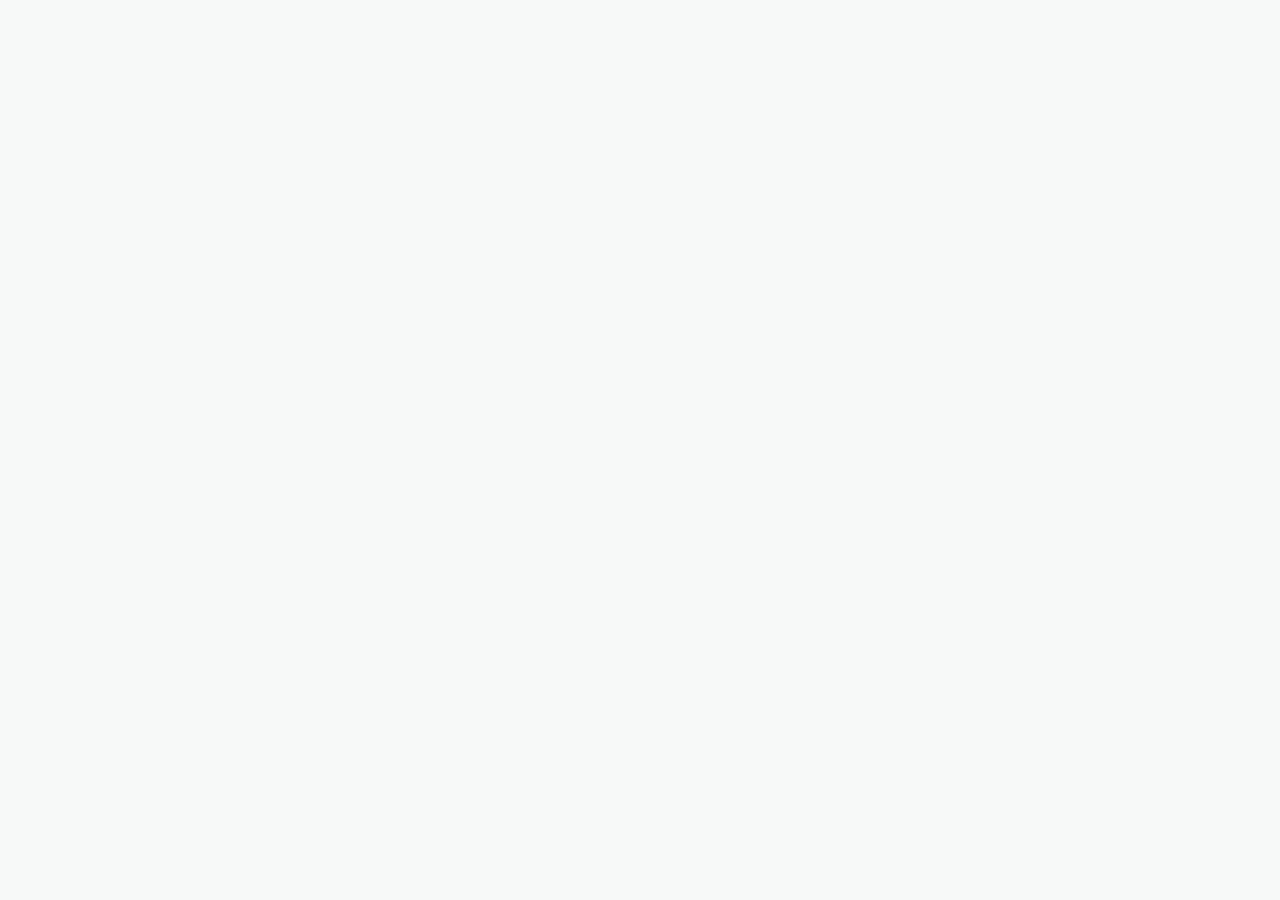
==== create_attendant.html @ 705353c4 "add links to external style sheets [#161113454]" ====
<!DOCTYPE html>
<html lang="en">
<head>
    <meta charset="UTF-8">
    <title>Products | The Shopping Cart (Admin)</title>
    <link rel="stylesheet" href=css/style.css>
    <meta name="viewport" content="width=device-width, initial-scale=1">
</head>
<body>

</body>
</html>
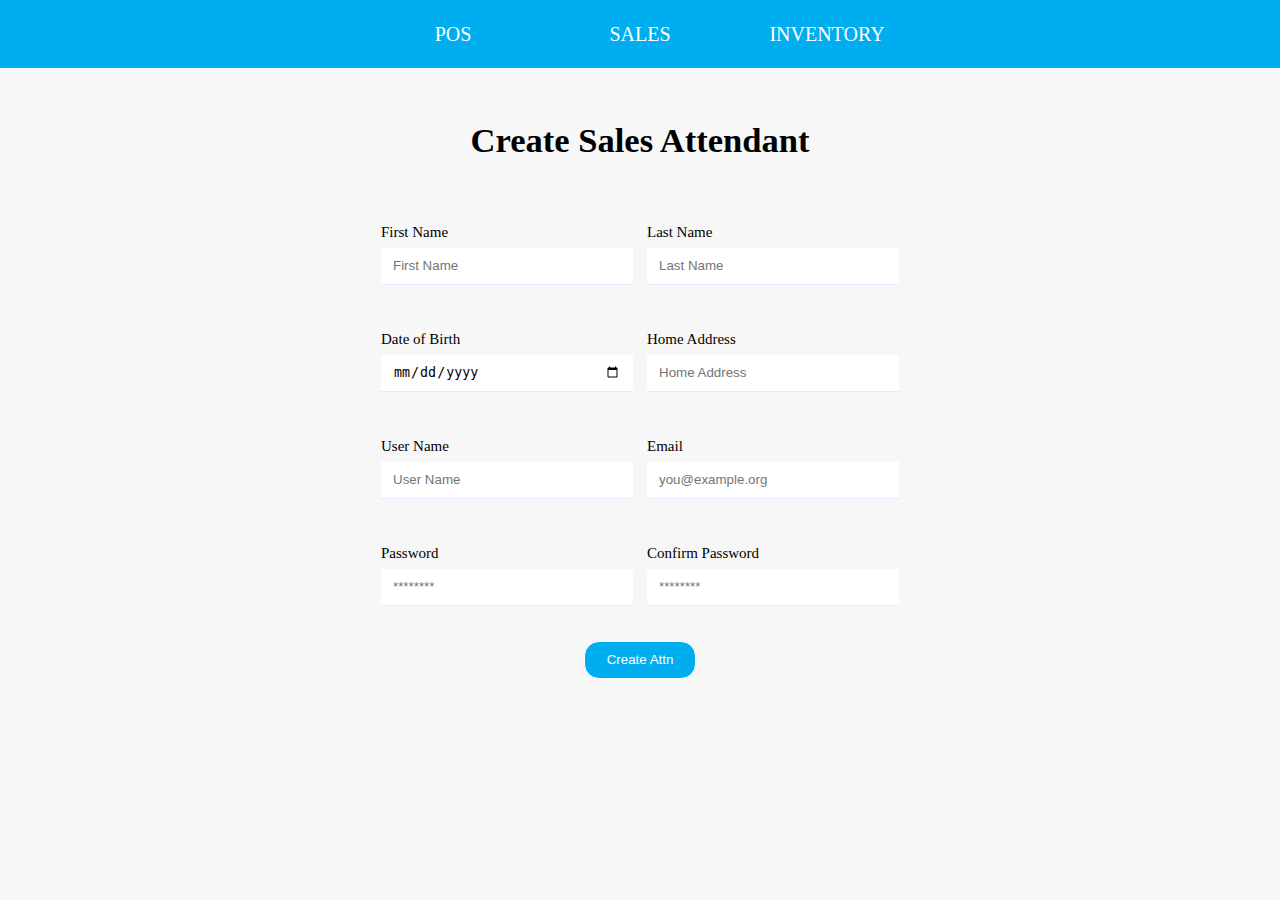
==== commit ae8aaa55: "add success message when registration succesful [#161113454]" ====
--- a/create_attendant.html
+++ b/create_attendant.html
@@ -7,6 +7,106 @@
     <meta name="viewport" content="width=device-width, initial-scale=1">
 </head>
 <body>
+    <div class="wrapper">
+        <div class="row" id="niv">
+            <div class="col-12">
 
+                <!--Side Navigation-->
+
+
+                <nav id="nav">
+                    <ul class="navbar">
+                        <li class="nav-item"><a href="shopping_cart.html" class="nav-links active">POS</a></li>
+                        <li class="nav-item"><a href="sales.html" class="nav-links">Sales</a></li>
+                        <li class="nav-item"><a href="#" class="nav-links">Inventory</a></li>
+                    </ul>
+                </nav>
+
+                <!--Side Navigation-->
+
+            </div>
+        </div>
+        <div class="row">
+            <div class="col-12">
+                <p id="success"></p>
+            </div>
+        </div>
+        <div class="row">
+            <div class="col-12">
+                <h2 class="welcome" id="wel">Create Sales Attendant</h2>
+                <form class="sign" id="sp" action="#" onsubmit="required()">
+                    <div class="box-section">
+                        <div class="form-section">
+                            <label class="holder">First Name</label>
+                            <br>
+                            <input type="text" id="fname" class="first" placeholder="First Name" required>
+                        </div>
+                        <div class="form-section last">
+                            <label class="holder">Last Name</label>
+                            <br>
+                            <input type="text" id="lname" class="first" placeholder="Last Name" required>
+                        </div>
+                    </div>
+                    <br>
+                    <div class="box-section">
+                        <div class="form-section">
+                            <label class="holder">Date of Birth</label>
+                            <br>
+                            <input type="date" class="first" placeholder="Date of Birth" required>
+                        </div>
+                        <div class="form-section last">
+                            <label class="holder">Home Address</label>
+                            <br>
+                            <input type="text" class="first" placeholder="Home Address" required>
+                        </div>
+
+                    </div>
+                    <br>
+                    <div class="box-section">
+                        <div class="form-section">
+                            <label class="holder">User Name</label>
+                            <br>
+                            <input type="text" id='uname' class="first" placeholder="User Name" required>
+                        </div>
+                        <div class="form-section last">
+                            <label class="holder">Email</label>
+                            <br>
+                            <input type="email" class="first" placeholder="you@example.org" required>
+                        </div>
+                    </div>
+                    <br>
+                    <div class="box-section">
+                        <div class="form-section">
+                            <label class="holder">Password</label>
+                            <br>
+                            <input type="password" id="password" placeholder="********" class="first" required>
+                        </div>
+                        <div class="form-section last">
+                            <label class="holder"> Confirm Password</label>
+                            <br>
+                            <input type="password" id="confirm_password" placeholder="********" class="first" required>
+                        </div>
+                    </div>
+                    <br>
+                    <input class="sb" type="submit" id="submit-button" name="submit-button" value="Create Attn">
+                    <br>
+                </form>
+            </div>
+        </div>
+    </div>
+    <script>
+        var fname = document.getElementById('uname');
+        var wel = document.getElementById('wel');
+        var form = document.getElementById('sp');
+        var msg = document.getElementById('success');
+        var btn = document.getElementById('submit-button');
+        btn.onclick = function () {
+            wel.style.display = 'none';
+            form.style.display = 'none';
+            msg.innerHTML = fname.value.toUpperCase() + '\xa0\xa0has been created\xa0\xa0' +
+                '<a href="create_attendant.html">Go back</a>' ;
+            msg.style.display = 'block';
+        };
+    </script>
 </body>
 </html>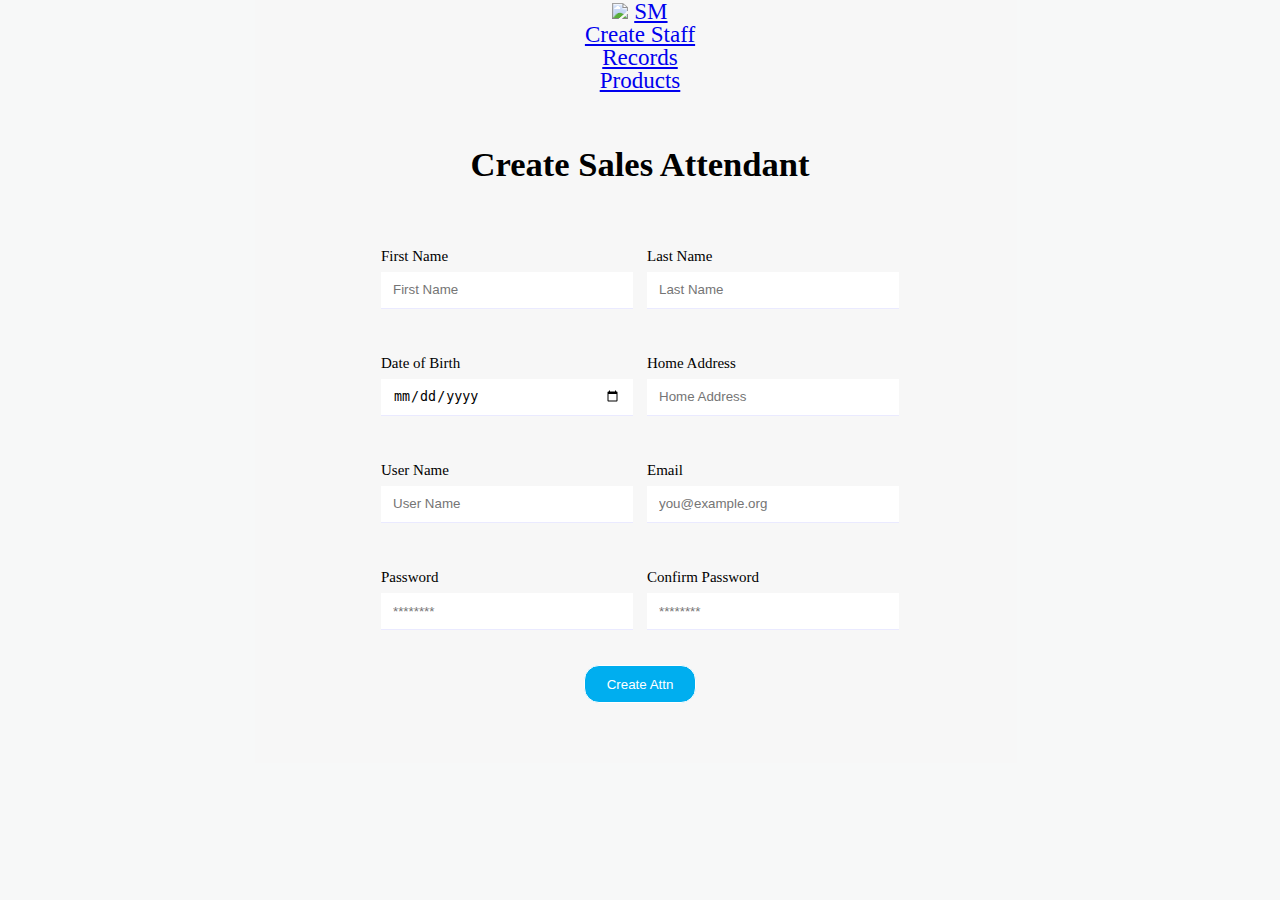
==== commit b082c097: "make top navbar responsive [#161113686]" ====
--- a/create_attendant.html
+++ b/create_attendant.html
@@ -2,7 +2,7 @@
 <html lang="en">
 <head>
     <meta charset="UTF-8">
-    <title>Products | The Shopping Cart (Admin)</title>
+    <title>Create Attendant | The Shopping Cart (Admin)</title>
     <link rel="stylesheet" href=css/style.css>
     <meta name="viewport" content="width=device-width, initial-scale=1">
 </head>
@@ -14,11 +14,15 @@
                 <!--Side Navigation-->
 
 
-                <nav id="nav">
-                    <ul class="navbar">
-                        <li class="nav-item"><a href="shopping_cart.html" class="nav-links active">POS</a></li>
-                        <li class="nav-item"><a href="sales.html" class="nav-links">Sales</a></li>
-                        <li class="nav-item"><a href="#" class="nav-links">Inventory</a></li>
+                <nav class="bar">
+                    <span class="nav-toggle" id="js-toggle">
+                        <img class="mobile" src="images/bars.svg">
+                    </span>
+                    <a href="shopping_cart.html" class="logo font">SM</a>
+                    <ul class="main-nav" id="nav-menu">
+                        <li ><a class="links" href="#" >Create Staff</a></li>
+                        <li><a class="links" href="view_all_records.html">Records</a></li>
+                        <li><a class="links" href="view_all_records.html">Products</a></li>
                     </ul>
                 </nav>
 
@@ -94,6 +98,7 @@
             </div>
         </div>
     </div>
+    <script src="js/mobile.js"></script>
     <script>
         var fname = document.getElementById('uname');
         var wel = document.getElementById('wel');
@@ -104,7 +109,7 @@
             wel.style.display = 'none';
             form.style.display = 'none';
             msg.innerHTML = fname.value.toUpperCase() + '\xa0\xa0has been created\xa0\xa0' +
-                '<a href="create_attendant.html">Go back</a>' ;
+                '<a href="view_all_records.html">Go to View Records</a>' ;
             msg.style.display = 'block';
         };
     </script>
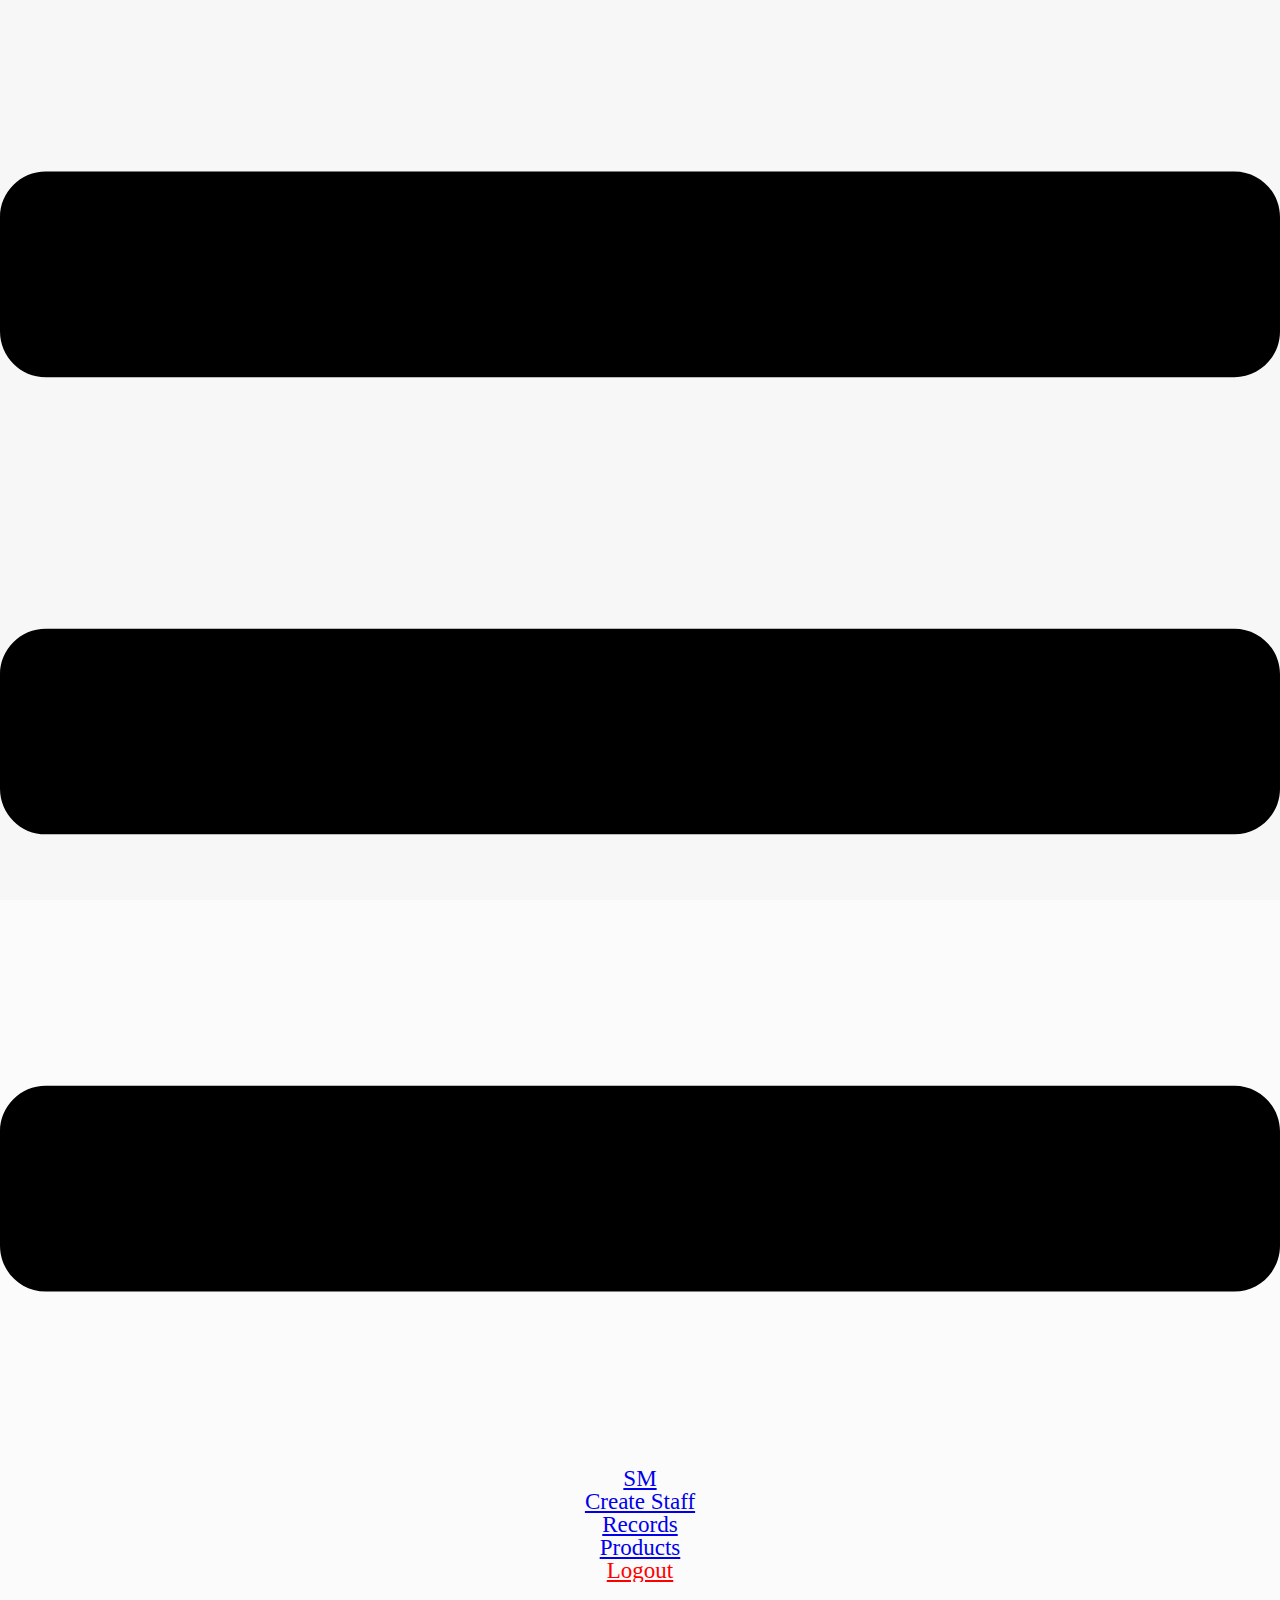
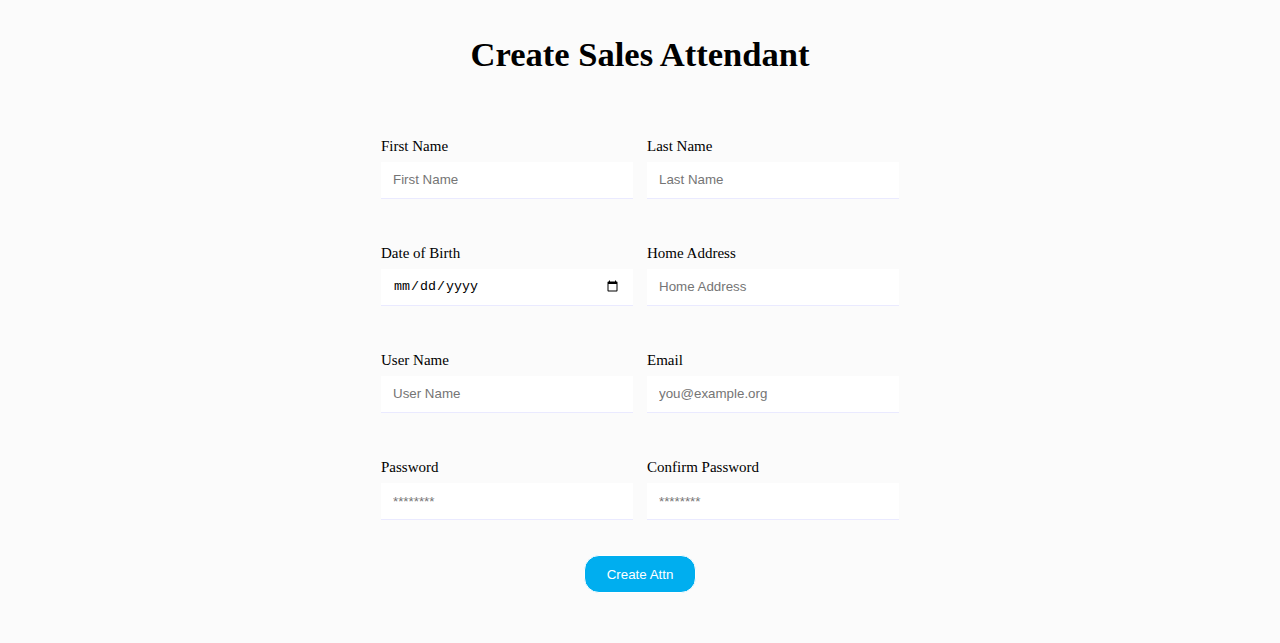
==== commit 9a20c3f4: "add menu icon [#161113686]" ====
--- a/create_attendant.html
+++ b/create_attendant.html
@@ -23,6 +23,7 @@
                         <li ><a class="links" href="#" >Create Staff</a></li>
                         <li><a class="links" href="view_all_records.html">Records</a></li>
                         <li><a class="links" href="view_all_records.html">Products</a></li>
+                        <li><a class="links" href="index.html" style="color: red">Logout</a></li>
                     </ul>
                 </nav>
 
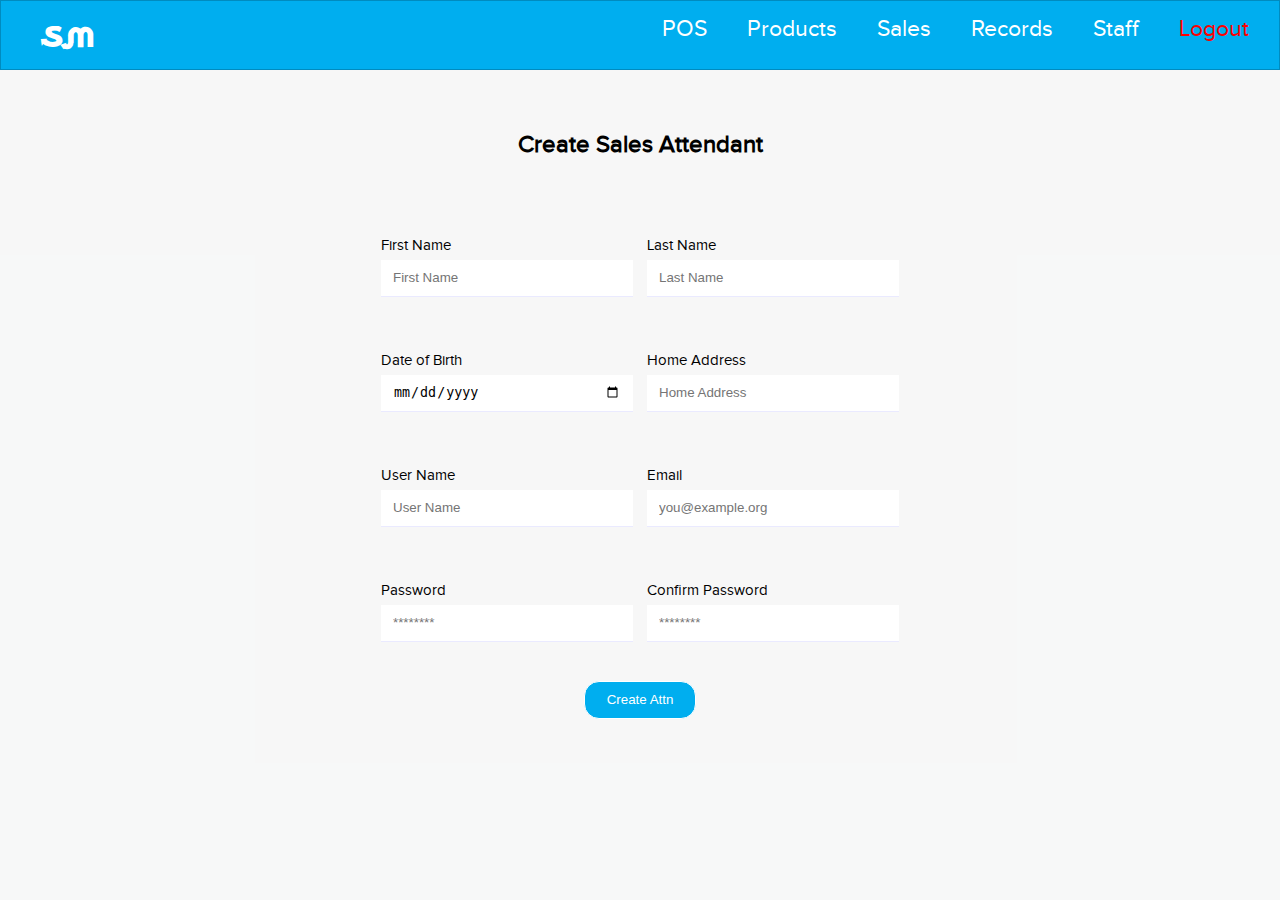
==== commit cdb33615: "change navigation links + remove button on login page" ====
--- a/create_attendant.html
+++ b/create_attendant.html
@@ -20,9 +20,11 @@
                     </span>
                     <a href="shopping_cart.html" class="logo font">SM</a>
                     <ul class="main-nav" id="nav-menu">
-                        <li ><a class="links" href="#" >Create Staff</a></li>
+                        <li ><a class="links" href="shopping_cart.html" >POS</a></li>
+                        <li><a class="links" href="viewproducts.html">Products</a></li>
+                        <li><a class="links" href="sales.html">Sales</a></li>
                         <li><a class="links" href="view_all_records.html">Records</a></li>
-                        <li><a class="links" href="view_all_records.html">Products</a></li>
+                        <li ><a class="links" href="#" >Staff</a></li>
                         <li><a class="links" href="index.html" style="color: red">Logout</a></li>
                     </ul>
                 </nav>
